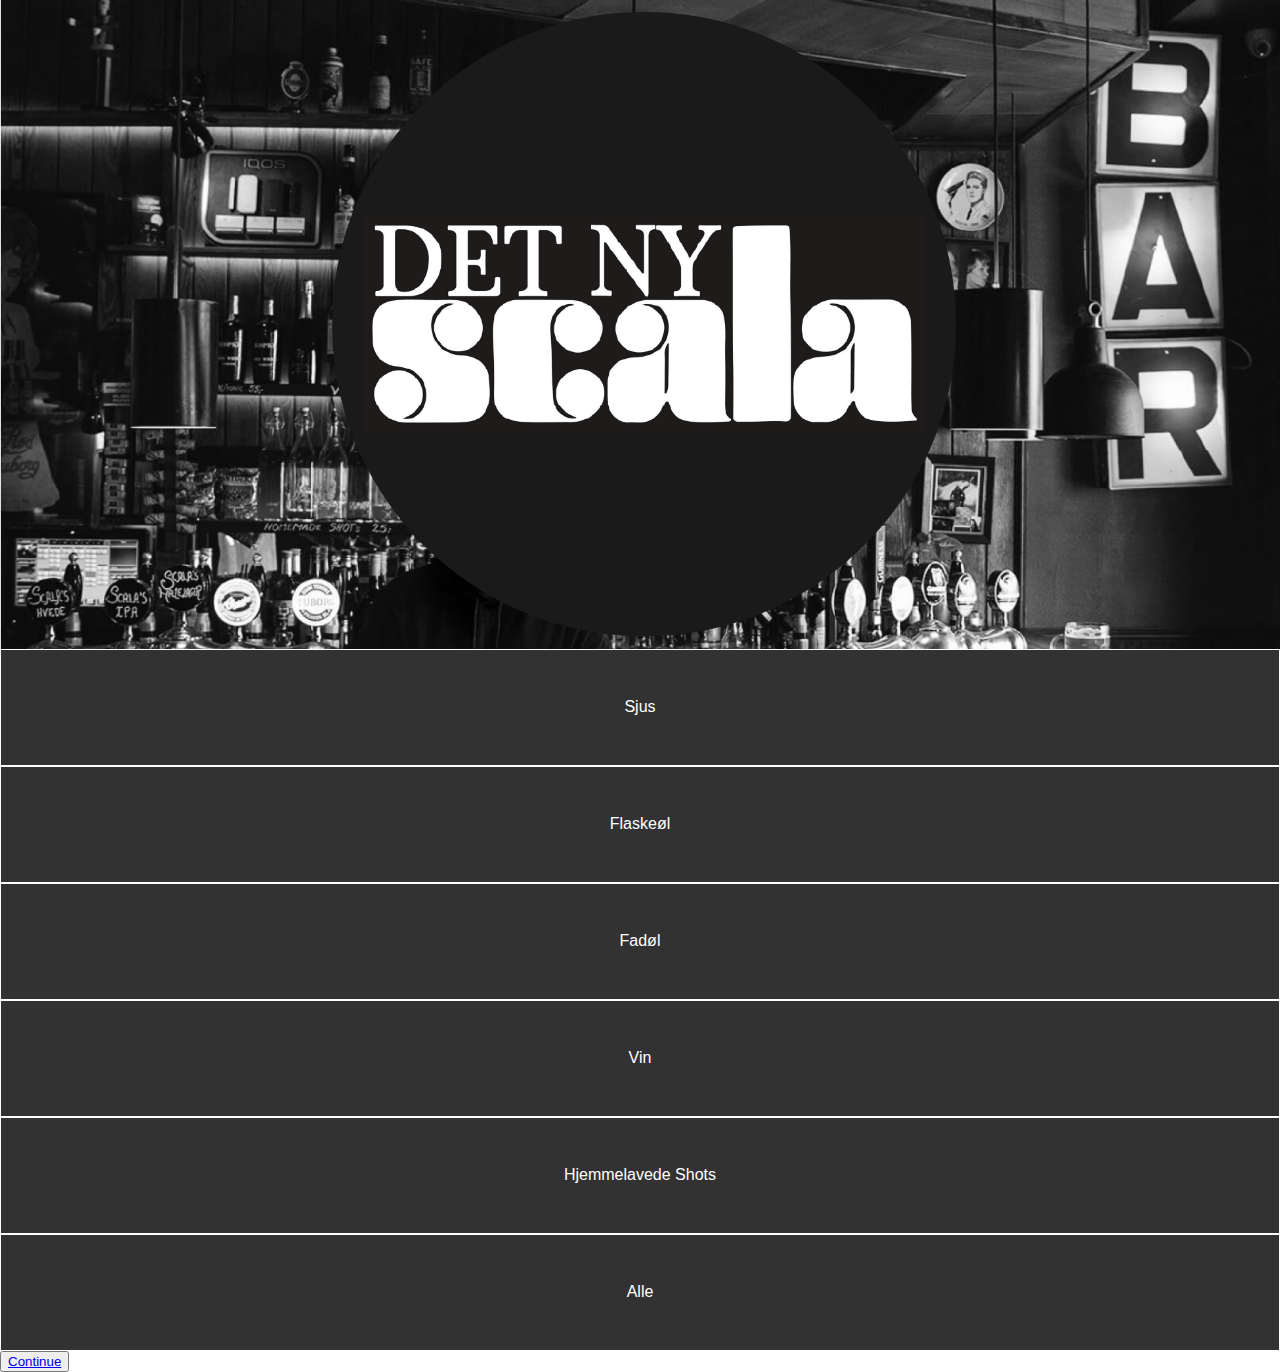
==== index.html @ f615d3a9 "cart 1st" ====
<!DOCTYPE html>
<html lang="en">
  <head>
    <meta charset="UTF-8" />
    <meta name="viewport" content="width=device-width, initial-scale=1.0" />
    <title>Det Ny Scala Prototype</title>
    <link rel="stylesheet" href="style.css" />
  </head>
  <body>
    <div class="splash-img"></div>
    <main>
      <div class="logo_container_large"><img class="logo" src="img/scala_logo.png" alt="" /></div>
      <!-- <p>Filter</p> -->
      <div class="button_container">
        <button class="filter button" onclick="openNav()" data-kategori="sjus">Sjus</button>
        <button class="filter button" onclick="openNav()" data-kategori="flaskeøl">Flaskeøl</button>
        <button class="filter button" onclick="openNav()" data-kategori="fadøl">Fadøl</button>
        <button class="filter button" onclick="openNav()" data-kategori="vin">Vin</button>
        <button class="filter button" onclick="openNav()" data-kategori="hjemme_shots">Hjemmelavede Shots</button>
        <button class="filter button" onclick="openNav()" data-kategori="alle">Alle</button>
      </div>
      <section id="drinks" class="sidepanel">
        <div class="closebtn" onclick="closeNav()">×</div>
        <!-- <div class="logo_container_small"><img src="img/scala_logo.png" alt="" /></div> -->
        <h1></h1>
        <section class="drink-list"></section>
        <template>
          <div class="wrapper">
            <h2></h2>
            <p></p>
            <div class="button">
              <div class="quantity_wrapper">
                <label for="quantity"></label>
                <button class="minus">--</button>
                <!-- <input type="button" class="minus" min="1" max="9" value="-" /> -->
                <input class="quantity" name="quantity" min="1" max="9" value="1" />
                <!-- <input type="button" class="plus" min="1" max="9" value="+" /> -->
                <button class="plus">+</button>
              </div>

              <div class="addcart_wrapper">
                <button class="add">Add to cart</button>
              </div>
            </div>
            <img src="" />
          </div>
        </template>
      </section>
      <button class="continue">
        <a href="cart.html">Continue</a>
      </button>
    </main>
  </body>
  <script src="script.js"></script>
  <script src="script2.js"></script>
</html>
---- style.css ----
* {
  margin: 0 0 0 0;
  box-sizing: border-box;
}

img {
  width: 100%;
}
main {
  position: absolute;
}
.splash-img {
  position: absolute;
  width: 100%;
  height: 100vh;
  object-fit: cover;
  filter: grayscale(1);
  background-repeat: no-repeat;
  background-size: cover;
  background-position: center;

  background-image: url("img/scala_splashv2-100.jpg");
}

.drink-images {
  width: 150px;
  height: 150px;
}

/* .valgt {
  text-decoration: none;
  border-bottom: 0.1em solid #1b5728;
} */

.drink-list {
  display: grid;
  grid-template-columns: repeat(2, 1fr);
  grid-gap: 1rem;
}

.logo_container_large {
  width: 100%;
  display: flex;
  justify-content: center;
}

.logo {
  width: 50%;
}

.button_container {
  display: grid;
  justify-content: center;
  width: 100%;
  height: 100%;
}

.filter {
  width: 100vw;
  height: 13vh;
}

.button {
  color: white;
  background-color: #333232;
  border: white solid 1px;

  font-family: "Quicksand", sans-serif;
  font-size: 1rem;
}

.sidepanel {
  width: 0;
  position: fixed;
  z-index: 100;
  height: 100vh;
  top: 0;
  right: 0;
  overflow-x: hidden;
  transition: 0.5s;
  padding-top: 60px;
  background-color: white;
}

.closebtn {
  position: absolute;
  top: 0;
  right: 25px;
  font-size: 36px;
}
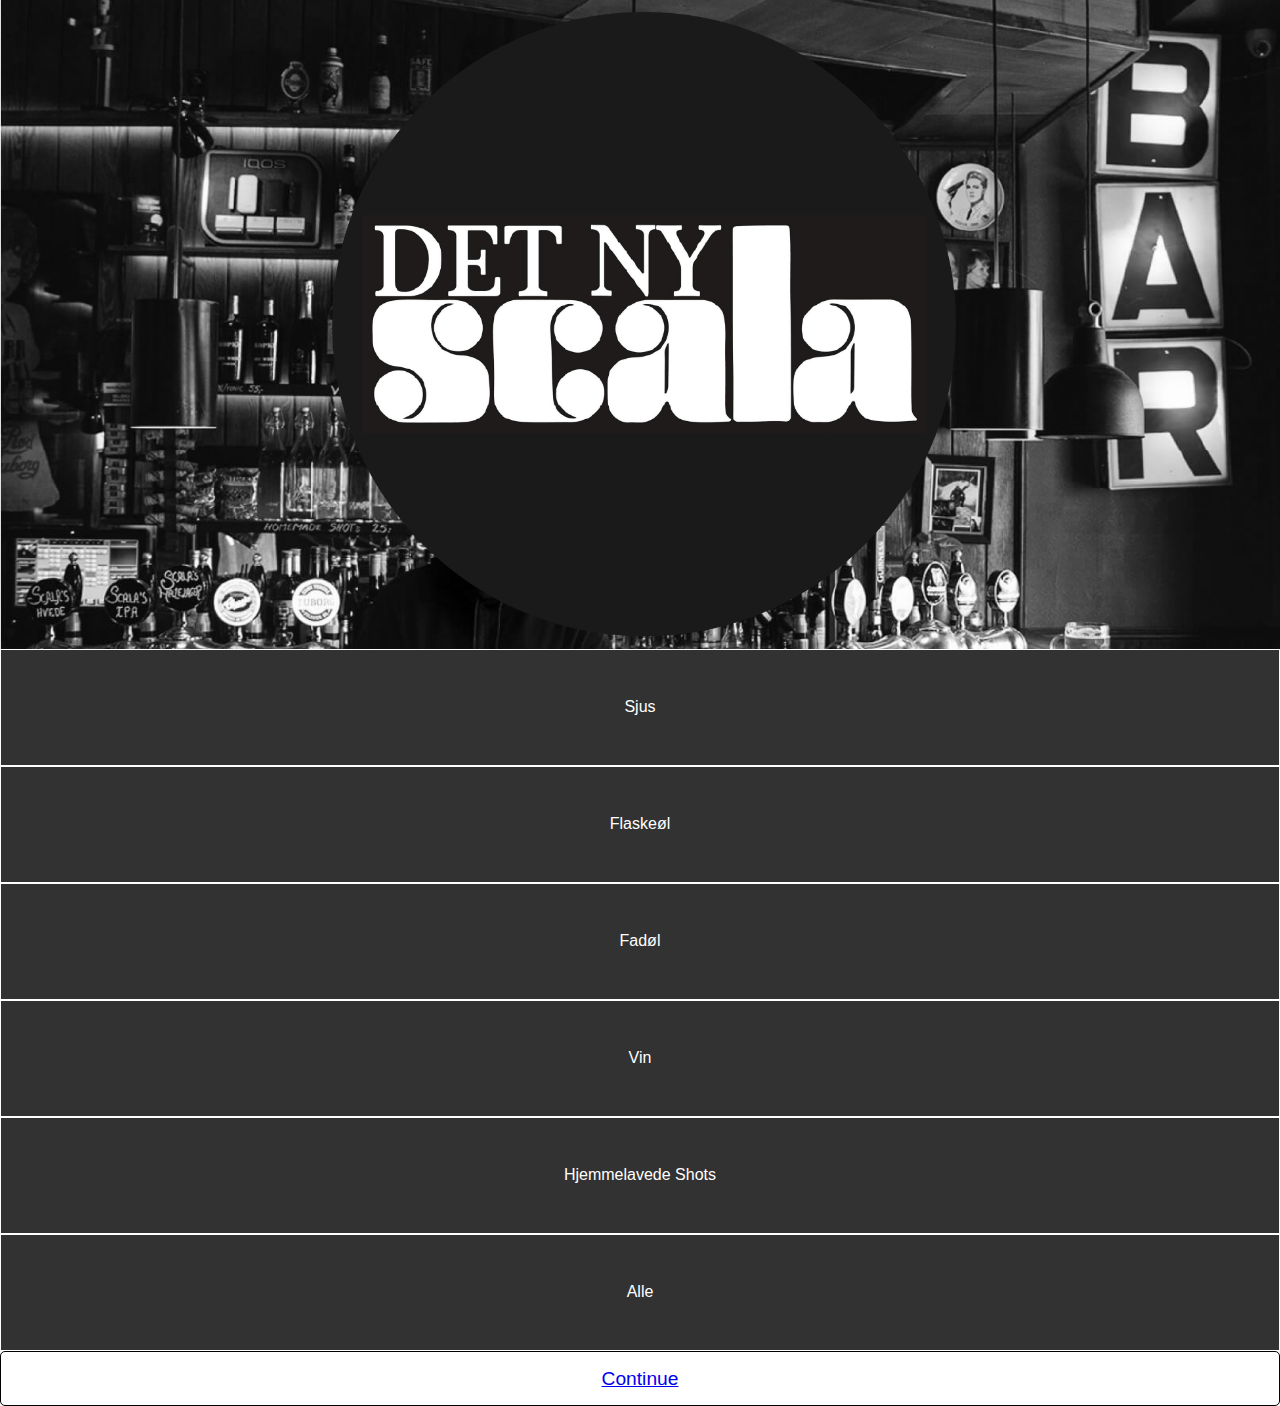
==== commit 5adcc987: "add to cart" ====
--- a/index.html
+++ b/index.html
@@ -26,23 +26,26 @@
         <section class="drink-list"></section>
         <template>
           <div class="wrapper">
-            <h2></h2>
-            <p></p>
-            <div class="button">
-              <div class="quantity_wrapper">
-                <label for="quantity"></label>
-                <button class="minus">--</button>
-                <!-- <input type="button" class="minus" min="1" max="9" value="-" /> -->
-                <input class="quantity" name="quantity" min="1" max="9" value="1" />
-                <!-- <input type="button" class="plus" min="1" max="9" value="+" /> -->
-                <button class="plus">+</button>
-              </div>
+            <div class="left">
+              <h2></h2>
+              <p></p>
+              <div class="button">
+                <div class="quantity_wrapper">
+                  <label for="quantity"></label>
+                  <button class="minus">--</button>
+                  <input class="quantity" name="quantity" min="1" max="9" value="1" />
+                  <button class="plus">+</button>
+                </div>
 
-              <div class="addcart_wrapper">
-                <button class="add">Add to cart</button>
+                <div class="addcart_wrapper">
+                  <button class="add">Add to cart</button>
+                </div>
               </div>
             </div>
-            <img src="" />
+
+            <div class="drink-images">
+              <img src="" />
+            </div>
           </div>
         </template>
       </section>
--- a/style.css
+++ b/style.css
@@ -1,6 +1,14 @@
 * {
   margin: 0 0 0 0;
   box-sizing: border-box;
+}
+
+h1 {
+  text-align: center;
+}
+
+body {
+  background-color: #f7f7f7;
 }
 
 img {
@@ -34,7 +42,7 @@
 
 .drink-list {
   display: grid;
-  grid-template-columns: repeat(2, 1fr);
+  grid-template-columns: repeat(1, 1fr);
   grid-gap: 1rem;
 }
 
@@ -52,7 +60,6 @@
   display: grid;
   justify-content: center;
   width: 100%;
-  height: 100%;
 }
 
 .filter {
@@ -88,3 +95,116 @@
   right: 25px;
   font-size: 36px;
 }
+
+/** checkout **/
+.title .arrowback {
+  text-decoration: none;
+  position: absolute;
+  font-size: 2rem;
+  color: white;
+  margin-top: 10px;
+  margin-left: 5px;
+}
+
+#subscribe_form {
+  margin-top: 4vw;
+  display: grid;
+  justify-content: center;
+}
+
+form {
+  width: 100vw;
+  margin: 10px auto;
+  padding: 20px;
+  border-radius: 5px;
+}
+
+label {
+  color: black;
+}
+
+input[type="text"],
+input[type="number"] {
+  background-color: #d3d3d3;
+  -webkit-box-shadow: none;
+  box-shadow: none;
+  border-radius: 0.2rem;
+  border: none;
+  display: block;
+  font-size: 0.875em;
+  margin: 0 0 1em 0;
+  padding: 0.5em;
+  height: 3rem;
+  width: 100%;
+  margin-top: 5px;
+  animation: dissappear 1s linear;
+}
+
+/* input[type="text"]:hover {
+} */
+
+input[type="submit"] {
+  cursor: pointer;
+  margin-top: 20px;
+  margin-bottom: 20px;
+  background-color: #631fee;
+  border: 0px;
+  width: 100%;
+  height: 50px;
+  text-align: center;
+  color: white;
+  font-size: 1.5rem;
+  border-radius: 5px;
+}
+
+.details_wrapper {
+  display: flex;
+}
+
+.icon_container img {
+  width: 50px;
+  height: 50px;
+}
+
+.expire {
+  width: 15vw;
+}
+
+.cvc {
+  margin-left: 20px;
+  width: 10vw;
+}
+
+.cvc .pristine-error {
+  width: 35vw;
+}
+
+.proceed {
+  margin-top: 20px;
+  margin-bottom: 20px;
+  background-color: #631fee;
+  border: 0px;
+  width: 100%;
+  height: 60px;
+  text-align: center;
+  text-decoration: none;
+  color: white;
+  font-size: 1.2rem;
+  line-height: 45px;
+  cursor: pointer;
+  border-radius: 5px;
+}
+
+.continue {
+  cursor: pointer;
+  border: 1px solid black;
+  width: 100%;
+  height: 55px;
+  text-align: center;
+  text-decoration: none;
+  color: black;
+  line-height: 45px;
+  background-color: white;
+  font-size: 1.2rem;
+  border-radius: 5px;
+}
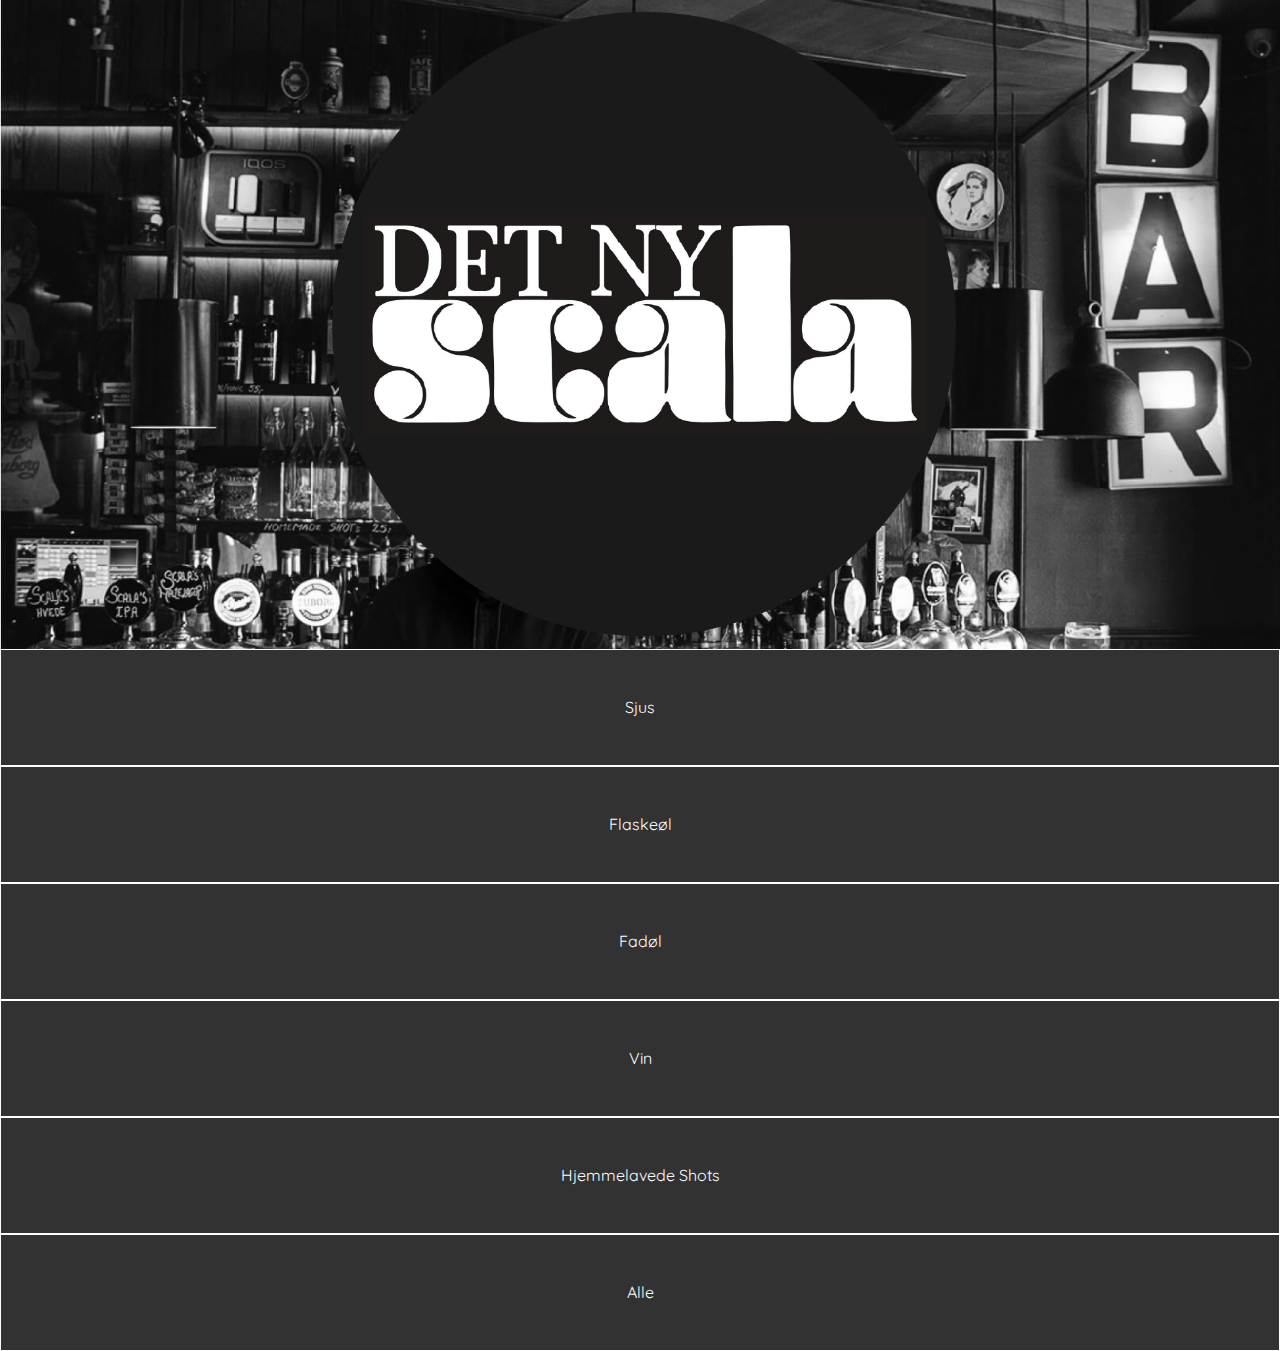
==== commit ba4ba142: "added some images" ====
--- a/index.html
+++ b/index.html
@@ -5,6 +5,12 @@
     <meta name="viewport" content="width=device-width, initial-scale=1.0" />
     <title>Det Ny Scala Prototype</title>
     <link rel="stylesheet" href="style.css" />
+
+    <link href="https://fonts.googleapis.com/css2?family=Bebas+Neue&family=Montserrat&display=swap" rel="stylesheet" />
+    <link rel="preconnect" href="https://fonts.gstatic.com" />
+    <link href="https://fonts.googleapis.com/css2?family=Quicksand&display=swap" rel="stylesheet" />
+    <link rel="preconnect" href="https://fonts.gstatic.com" />
+    <link href="https://fonts.googleapis.com/css2?family=Comfortaa:wght@300&display=swap" rel="stylesheet" />
   </head>
   <body>
     <div class="splash-img"></div>
@@ -21,18 +27,20 @@
       </div>
       <section id="drinks" class="sidepanel">
         <div class="closebtn" onclick="closeNav()">×</div>
-        <!-- <div class="logo_container_small"><img src="img/scala_logo.png" alt="" /></div> -->
-        <h1></h1>
+        <div class="top">
+          <div class="logo_container_small"><img src="img/scala_logo.png" alt="" /></div>
+          <h1></h1>
+        </div>
         <section class="drink-list"></section>
         <template>
           <div class="wrapper">
             <div class="left">
               <h2></h2>
               <p></p>
-              <div class="button">
+              <div class="order_button">
                 <div class="quantity_wrapper">
                   <label for="quantity"></label>
-                  <button class="minus">--</button>
+                  <button class="minus">-</button>
                   <input class="quantity" name="quantity" min="1" max="9" value="1" />
                   <button class="plus">+</button>
                 </div>
@@ -43,15 +51,15 @@
               </div>
             </div>
 
-            <div class="drink-images">
+            <div class="drink-images right">
               <img src="" />
             </div>
           </div>
         </template>
+        <button class="continue">
+          <a href="cart.html">Continue</a>
+        </button>
       </section>
-      <button class="continue">
-        <a href="cart.html">Continue</a>
-      </button>
     </main>
   </body>
   <script src="script.js"></script>
--- a/style.css
+++ b/style.css
@@ -28,11 +28,6 @@
   background-position: center;
 
   background-image: url("img/scala_splashv2-100.jpg");
-}
-
-.drink-images {
-  width: 150px;
-  height: 150px;
 }
 
 /* .valgt {
@@ -85,15 +80,89 @@
   right: 0;
   overflow-x: hidden;
   transition: 0.5s;
-  padding-top: 60px;
+  /* padding-top: 60px; */
   background-color: white;
 }
 
 .closebtn {
   position: absolute;
-  top: 0;
+  top: 10px;
   right: 25px;
-  font-size: 36px;
+  font-size: 2.5rem;
+}
+
+.top {
+  display: flex;
+  align-items: center;
+  /* justify-content: space-between; */
+  margin: 10px;
+}
+
+.top h1 {
+  font-size: 2rem;
+  margin-left: 30px;
+}
+
+.logo_container_small {
+  width: 30%;
+}
+
+.wrapper {
+  background-color: #f2a6a6;
+  border: black 1px solid;
+  /* margin: 10px; */
+  padding: 10px;
+  width: 100%;
+
+  display: flex;
+}
+
+.left {
+  width: 100%;
+}
+
+.drink-images {
+  width: 100%;
+
+  object-fit: contain;
+}
+
+#drinks h1,
+h2,
+p {
+  font-family: "Bebas Neue", cursive;
+}
+
+.order_button {
+  width: 100%;
+}
+.quantity {
+  height: 24px;
+  width: 28px;
+  margin-top: 30px;
+  border: 1px solid black;
+  text-align: center;
+  font-family: "Quicksand", sans-serif;
+}
+.minus,
+.plus {
+  margin-top: 30px;
+  width: 28px;
+  height: 24px;
+  background-color: white;
+  border: 0.1px solid black;
+  cursor: pointer;
+}
+
+.add {
+  margin-top: 5px;
+  width: 100%;
+  height: 25px;
+  background-color: #333232;
+  color: white;
+  font-size: 0.8rem;
+  border: 0px;
+  cursor: pointer;
 }
 
 /** checkout **/
@@ -202,9 +271,13 @@
   height: 55px;
   text-align: center;
   text-decoration: none;
-  color: black;
+  color: white;
   line-height: 45px;
-  background-color: white;
+  background-color: #333232;
   font-size: 1.2rem;
-  border-radius: 5px;
-}
+}
+
+.continue a {
+  color: white;
+  text-decoration: none;
+}
